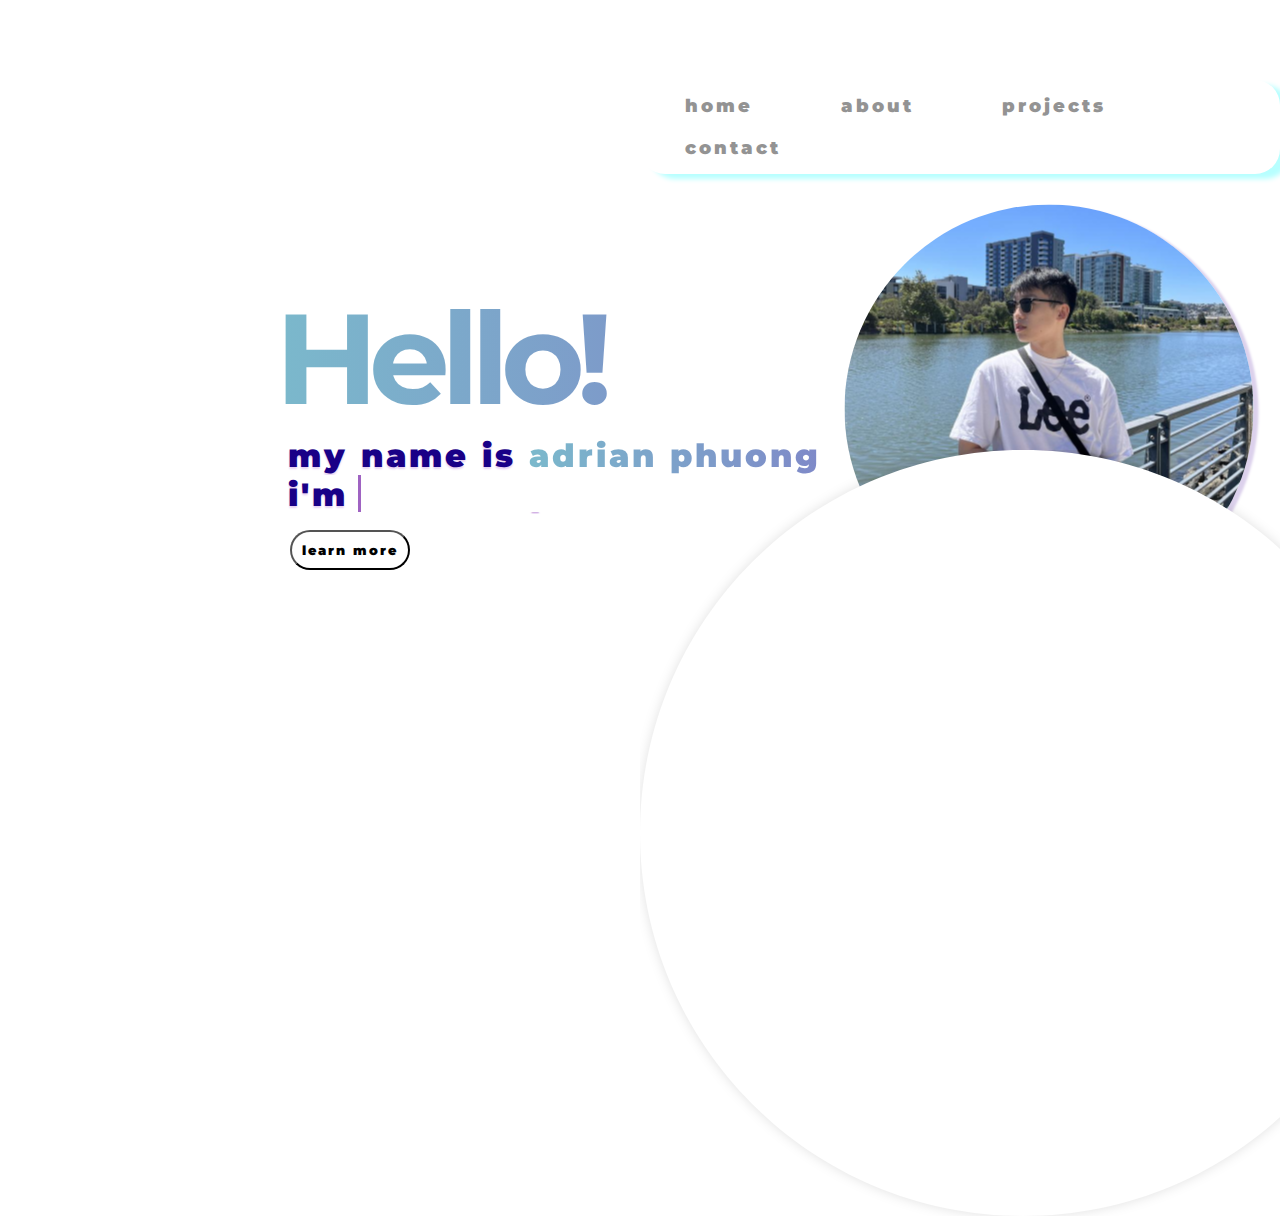
==== index.html @ 2b0066f6 "Portfolio" ====
<!DOCTYPE html>
<html lang="en">
<head>
    <meta charset="UTF-8">
    <meta name="viewport" content="width=device-width, initial-scale=1.0">
    <title>Adrian Phuong • Home</title>
    <link rel="icon" type="image/x-icon" href="assets/websiteLogo.png">
    <link rel="stylesheet" href="style.css">
</head>
<body>
    <img src = "./assets/CIRCLE.png" = class = "circle">
    <div id="grad1">
        <nav>
            <ul id = "sidemenu">
                <li><a href="#">home</a></li>
                <li><a href="about.html">about</a></li>
                <li><a href="projects.html">projects</a></li>
                <li><a href="contact.html">contact</a></li>
            </ul>
        </nav>
    </div>
            <img src = "./assets/IMG_6213.png" = class = "portrait">
            <div class="c">
                <h1 class = "greeting">Hello!</h1>
                <h2>my name is <span>adrian phuong</span></h2>
                <div class="wrapper">
                    <span class="first-text">i'm </span>
                    <ul class="sec-texts">
                        <li><span>a developer.</span></li>
                        <li><span>an artist.</span></li>
                        <li><span>a student.</span></li>
                        <li><span>a human.</span></li>
                    </ul>
                </div>
            <button onclick="window.location.href = 'about.html';">learn more</button>
        </div>
</body>
</html>
---- style.css ----
@import url('https://fonts.googleapis.com/css2?family=DM+Sans:opsz,wght@9..40,600&family=Montserrat:wght@600&display=swap');
* {
    margin: 0;
    padding: 0;
    box-sizing: border-box;
    font-family: "Montserrat", monospace;
}

/* Enable smooth scrolling for the entire page */
html {
    scroll-behavior: smooth;
}

body {
    font-size: 1rem;
}

.c {
    position:absolute;

    top:280px;
}


/* Animation for a circle element */
.circle {
    position: absolute;
    top: 50%;
    left: 50%;
    animation: transitionIN 1s, fadeOut 0.5s 0.5s forwards;
    z-index: 9999;
}

/* Keyframes for the circle animation */
@keyframes transitionIN {
    0% {
        background: #fff;
        border-radius: 100%;
        transform: translate(-50%, -50%) scale(1);
    }
    100% {
        transform: translate(-50%, -50%) scale(0);
    }
}

@keyframes fadeOut {
    0% {
        opacity: 1;
    }
    100% {
        opacity: 0;
        display: none;
    }
}

/* Navigation bar styles */
nav {
    position: absolute;
    align-self:auto;
    top: 80px;
    margin-left: 40rem;
    letter-spacing: 3px;
    font-weight: 900;
    animation: fadeIn 6s, topDown 2s;
    border-radius: 25px;
    background: #fff;
    box-shadow: 10px 5px 5px rgb(183, 255, 255);
    padding: 5px;
}

/* Navigation list item styles */
nav ul li {
    display: inline-block;
    margin-right: 30px;
    margin-left: 30px;
    margin-top: 10px;
    margin-bottom: 10px;
}

/* Navigation links styles */
nav ul li a {
    color: #939393;
    text-decoration: none;
    font-size: 18px;
    transition: transform 0.5s;
    border-radius: 25px;
    background: #ffffff;
    padding: 10px;
    transition: box-shadow 0.5s, color 0.5s;
}

nav ul li a:hover {
    color: #9f63c2;
    box-shadow: 10px 5px 5px rgb(220, 209, 236);
}

/* Portrait image styles */
.portrait {
    scale: 50%;
    margin-left: 40rem;
    border-radius: 50%;
    box-shadow: 10px 5px 5px rgb(220, 209, 236);
    animation: topDown 2s, float 3s infinite alternate, fadeIn 3s;
}

/* Gradient background styles */
#grad1 {
    background-color: #ffffff;
}

/* About page */
#about {
    position: relative;
    padding: 90% 0;
}

.section {
    position: absolute;
    top:8%;
    left: 50%;
    transform: translateX(-50%);
}

.intro {
    margin-top:10rem;
}

/* Greeting text styles */
.greeting {
    --bg-size: 400%;
    --color-one: hsl(194, 44%, 64%);
    --color-two: hsl(263, 48%, 56%);
    letter-spacing: -9px;
    font-weight: 2000;
    margin-left: 17.2rem;
    font-size: clamp(3rem, 25vmin, 8rem);
    background: linear-gradient(
        90deg,
        var(--color-one),
        var(--color-two),
        var(--color-one)
    )
    0 0 / var(--bg-size) 100%;
    color: transparent;
    background-clip: text;
    -webkit-background-clip: text;
    border-right: 5px solid;
    animation: move-bg 8s infinite linear, topDown 2s, fadeIn 3s;
}

/* Small title styles */
.smalltitle {
    --bg-size: 400%;
    --color-one: hsl(194, 44%, 64%);
    --color-two: hsl(263, 48%, 56%);
    letter-spacing: -7px;
    font-weight: bolder;
    text-align: center;
    font-size: clamp(1rem, 13vmin, 8rem);
    background: linear-gradient(
        90deg,
        var(--color-one),
        var(--color-two),
        var(--color-one)
    )
    0 0 / var(--bg-size) 100%;
    color: transparent;
    background-clip: text;
    -webkit-background-clip: text;
    border-right: 5px solid;
    white-space: nowrap;
    animation: move-bg 8s infinite linear, topDown 2s, fadeIn 3s, letterspace 3s alternate;
}

.myself {
    padding-top: 50px;
}

/* Subtitle for Description */
.smallertitle {
    margin-left: 80px;
    margin-right:80px;
    --bg-size: 400%;
    --color-one: hsl(194, 44%, 64%);
    --color-two: hsl(263, 48%, 56%);
    letter-spacing: -4px;
    font-weight: bolder;
    font-size: clamp(1rem, 7vmin, 8rem);
    background: linear-gradient(
        90deg,
        var(--color-one),
        var(--color-two),
        var(--color-one)
    )
    0 0 / var(--bg-size) 100%;
    color: transparent;
    background-clip: text;
    -webkit-background-clip: text;
    white-space: nowrap;
    margin-bottom:15px;
    animation: move-bg 8s infinite linear, topDown 2s, fadeIn 3s;
}

/* Keyframes for letter spacing animation */
@keyframes letterspace {
    0% {
        letter-spacing: -7px;
    }
    50% {
        letter-spacing: 4px;
    }
    100% {
        letter-spacing: -7px;
    }
}

/* Add this CSS to your style.css file */
.description1 {
    margin-left:80px;
    margin-top: 50px;
    display: flex;
    align-items: center;
}

.left-content {
    flex: 1;
    text-align: center;
}

.right-content {
    margin-right: 50px;
    flex: 1;
}


/* Subtitle styles */
.subtitle {
    white-space: nowrap;
    color: #190087;
    animation: topDown 2s, fadeIn 8s;
    display: inline-block;
    margin-top: 10px; /* Adjust as needed */
}

/* Bar container styles */
.barcontainer {
    margin-top: 20px; /* Adjust as needed */
    width: 400px; /* Adjust the width of the bar container */
    opacity: 0;
    background-color: #7921ac;
    border-radius: 100px;
    padding: 10px;
    animation: scaleUp1 2s 2s forwards;
}

/* Skills text styles */
.skills {
    color: white;
    font-weight: bolder;
}

/* Keyframes for scaling animation */
@keyframes scaleUp1 {
    0% {
        opacity: 0;
        width: 0px;
    }
    100% {
        opacity: 1;
        width: 400px;
    }
}

/* Repeat bar container styles for multiple bars */
/* Bar container 2 */
.barcontainer2 {
    margin-top: 20px; /* Adjust as needed */
    width: 300px; /* Adjust the width of the bar container */
    opacity: 0;
    background-color: #7921ac;
    border-radius: 100px;
    padding: 10px;
    animation: scaleUp2 2s 2s forwards;
}

/* Keyframes for scaling animation 2 */
@keyframes scaleUp2 {
    0% {
        opacity: 0;
        width: 0px;
    }
    100% {
        opacity: 1;
        width: 300px;
    }
}

/* Bar container 3 */
.barcontainer3 {
    margin-top: 20px; /* Adjust as needed */
    width: 200px; /* Adjust the width of the bar container */
    opacity: 0;
    background-color: #7921ac;
    border-radius: 100px;
    padding: 10px;
    animation: scaleUp3 2s 2s forwards;
}

/* Keyframes for scaling animation 3 */
@keyframes scaleUp3 {
    0% {
        opacity: 0;
        width: 0px;
    }
    100% {
        opacity: 1;
        width: 200px;
    }
}

/* Bar container 4 */
.barcontainer4 {
    font-size: 10px;
    margin-top: 20px; /* Adjust as needed */
    width: 100px; /* Adjust the width of the bar container */
    opacity: 0;
    background-color: #7921ac;
    border-radius: 100px;
    padding: 10px;
    animation: scaleUp4 2s 2s forwards;
}

/* Keyframes for scaling animation 4 */
@keyframes scaleUp4 {
    0% {
        opacity: 0;
        width: 0px;
    }
    100% {
        opacity: 1;
        width: 100px;
    }
}

/* Paragraph styles */
p {
    white-space: nowrap;
    color: #190087;
    font-size: clamp(1rem, 3vmin, 8rem);
    text-align: center;
    font-weight: 600;
    margin-top: 5%;
    letter-spacing: 5px;
    animation: topDown 2s, fadeIn 6s, scaleIn 2s;
}

/* Underlined text styles */
p u {
    color: #7921ac;
    animation: fadeIn 8s;
}

/* Description style */

.desc {
    margin-left: 80px;
    margin-right:80px;
    margin-top:40px;
    text-align: start;
    letter-spacing: 2px;
    line-height:50px;
}

.desc2 {
    margin-bottom:50px;
    margin-left: 80px;
    margin-right:80px;
    margin-top:40px;
    text-align: start;
    letter-spacing: 2px;
    line-height:50px;
}

.container {
    display: flex;
    justify-content: center;
}

.imgcontainer {
    transform: scale(0.7);
    display: inline-block;
    cursor: pointer;
    transition: transform 1s;
    animation: fadeIn 2s, topDown 2s;
}

.imgcontainer2 {
    transform: scale(0.7);
    display: inline-block;
    cursor: pointer;
    transition: transform 1s;
    animation: fadeIn 2s, topDown 2s;
}




.textcontainer {
    position: absolute;
    top: 5%; /* Position at the top of .imgcontainer */
    right: 0; /* Position at the left of .imgcontainer */
    text-align: end;
    font-size: 22px;
    background-color: rgba(255, 255, 255, 0.7); /* Add a background color or use your preferred style */
    padding: 20px; /* Add padding for spacing */
    transition: transform 1s; /* Add a smooth transition for opacity */
    border-top-left-radius: 40px;
    border-bottom-left-radius: 40px;
    border-top-right-radius: 18px;
}

.textcontainer2 {
    border-bottom-left-radius: 19px;
    border-bottom-right-radius: 19px;
    position: absolute;
    bottom: -20px; /* Position at the top of .imgcontainer */
    width:100%;
    opacity:0;
    text-align: center;
    font-size: 22px;
    background-color: rgba(255, 255, 255, 0.771); /* Add a background color or use your preferred style */
    padding: 20px; /* Add padding for spacing */
    transition: opacity 1s, transform 1s; /* Add a smooth transition for opacity */
}

.imgcontainer:hover .textcontainer2 {
    transform: translateY(-50px);
    opacity: 100%;
}

.imgcontainer2:hover .textcontainer2 {
    transform: translateY(-50px);
    opacity: 100%;
}

.UI {
    box-shadow: 0px 0px 100px #b6a8c2;
    border-radius: 50px;
    transition:0.5s;
}

.UI:hover {
    box-shadow: 0px 0px 70px #beefff;
    transform:translateY(-5px);
}

/* Keyframes for scaling animation */
@keyframes scaleIn {
    from {
        scale: 0%;
    }
    to {
        scale: 100%;
    }
}

/* Keyframes for moving background gradient */
@keyframes move-bg {
    to {
        background-position: var(--bg-size) 0;
    }
}

/* Heading 2 styles */
h2 {
    color: #190087;
    letter-spacing: 3px;
    font-weight: 900;
    font-size: 2em;
    margin-left: 18rem;
    width: 100%;
    text-shadow: 0px 2px 2px #E6D1F2;
    white-space: nowrap;
    overflow: hidden;
    animation: topDown 2s, fadeIn 6s;
}

/* Span inside heading 2 styles */
h2 span {
    --bg-size: 400%;
    --color-one: hsl(194, 44%, 64%);
    --color-two: hsl(263, 48%, 56%);
    letter-spacing: 3px;
    font-weight: 900;
    text-shadow: 0 0 0;
    background: linear-gradient(
        90deg,
        var(--color-one),
        var(--color-two),
        var(--color-one)
    )
    0 0 / var(--bg-size) 100%;
    color: transparent;
    background-clip: text;
    -webkit-background-clip: text;
    animation: move-bg 8s infinite linear;
}

/* Wrapper and secondary texts styles */
.wrapper {
    display: flex;
    text-shadow: 0px 2px 2px #E6D1F2;
}

.wrapper .sec-texts {
    height: 39px;
    line-height: 39px;
    overflow: hidden;
}

/* First text styles */
.wrapper .first-text {
    color: #190087;
    letter-spacing: 3px;
    font-weight: 900;
    font-size: 2em;
    margin-left: 18rem;
    white-space: nowrap;
    overflow: hidden;
    animation: fadeIn 6s, topDown 2s;
}

/* List item styles */
.sec-texts li {
    color: #9f63c2;
    letter-spacing: 3px;
    position: relative;
    top:0px;
    font-weight: 900;
    font-size: 2em;
    padding-left: 10px;
    animation: fadeIn 6s, topDown 2s, rotate 16s steps(4) infinite;
}

/* Keyframes for list item animation */
@keyframes rotate {
    100% {
        top: -155px;
    }
}

/* Span inside list item styles */
.sec-texts li span {
    position: relative;
}

.sec-texts li span::before {
    content: '';
    position: absolute;
    left: 0;
    width: 400px;
    height: 37px;
    background-color: #ffffff;
    border-left: 3px solid;
    animation: cursor 1s infinite alternate, movement 2s infinite alternate, typing 2s;
}

/* Button styles */
button {
    margin-top: 2%;
    position: absolute;
    left: 290px;
    letter-spacing: 2px;
    font-weight: 900;
    animation: fadeIn 6s, topDown 2s;
    border-radius: 25px;
    background: #fff;
    padding: 10px;
    transition: 0.5s;
}

button:hover {
    box-shadow: 10px 5px 5px rgb(183, 255, 255);
    cursor: pointer;
    transform: translateY(-2px);
}

.LinkedIn {
    margin-left:70px;
    box-shadow: 0px 0px 70px #ebdef6;
    background:rgb(255, 255, 255);
    border-radius: 30px;
    padding: 20px;
    font-size: 20px;
    display: inline-block;
    text-decoration: none;
    color: #0077B5; /* LinkedIn's official blue color */
    font-weight: bold;
    transition: 0.5s;
}

.LinkedIn i {
    margin-right: 10px; /* Adjust the spacing between the text and the icon */
}

.LinkedIn:hover {
    color:#beefff;
    transform: translateY(-10px);
}

/* Coding picture styles */
.codingpic {
    width: 80%; /* Adjust the width to your preference */
    max-width: 400px; /* Set a maximum width to prevent overflowing */
    border-radius: 100px;
    box-shadow: 0px 0px 100px #b6a8c2;
    transition: 0.5s;
    animation: fadeIn 6s, topDown 2s;
    margin: 0 auto; /* Center the codingpic */
}

#projects {
    margin-top:15%;
    text-align:center;
    position: relative;
    animation: fadeIn 3s, topDown 2s;
}

.Github {
    display: inline-block; /* or display: inline-flex; */
    box-shadow: 0px 0px 70px #ebdef6;
    background: rgb(255, 255, 255);
    border-radius: 30px;
    padding: 20px;
    font-size: 20px;
    text-decoration: none;
    color: #293841;
    font-weight: bold;
    transition: 0.5s;
}

.Github i {
    margin-right: 10px;
}

.Github:hover {
    transform:translateY(-5px);
    color:#83c5db;
    box-shadow: 0px 0px 70px #beefff;
}

.projectdesc {
    margin-top:25px;
    margin-bottom: 50px;
}

#contact {
    margin-top:180px;
    text-align:center;
    animation: fadeIn 3s, topDown 2s;
}

.contactinfo {
    margin-top:50px;
    padding-left:40px;
    padding-right:40px;
    margin-right:600px;
    margin-left:600px;
    box-shadow: 0px 0px 70px #ebdef6;
    background: rgb(255, 255, 255);
    border-radius: 50px;
    font-size: 20px;
    color: #293841;
    font-weight: bold;
    transition: 0.5s;
}

.buttoncontainer {
    display: flex;
    flex-direction: column; /* Stack buttons vertically */
    align-items: center;
}

.LinkedInButton {
    box-shadow: 0px 0px 70px #ebdef6;
    background:rgb(255, 255, 255);
    border-radius: 30px;
    width:110%;
    padding: 20px;
    font-size: 16px;
    margin-bottom:30px;
    margin-top:30px;
    text-decoration: none;
    color: #0077B5; /* LinkedIn's official blue color */
    font-weight: bold;
    transition: 0.5s;
}

.LinkedInButton:hover {
    transform:translateY(-5px);
    color:#beefff;
    box-shadow: 0px 0px 70px #beefff;
}

.EmailButton {
    box-shadow: 0px 0px 70px #ebdef6;
    background:rgb(255, 255, 255);
    border-radius: 30px;
    width:110%;
    padding: 20px;
    font-size: 20px;
    margin-bottom:30px;
    margin-top:30px;
    text-decoration: none;
    color: #0077B5; /* LinkedIn's official blue color */
    font-weight: bold;
    transition: 0.5s;
}

.EmailButton:hover {
    transform:translateY(-5px);
    color:#beefff;
    box-shadow: 0px 0px 70px #beefff;
}

/* Keyframes for top-down animation */
@keyframes topDown {
    from {
        transform: translateY(-40px);
    }
}

/* Keyframes for floating animation */
@keyframes float {
    from {
        transform: translateY(-20px);
    }
}

/* Keyframes for fade-in animation */
@keyframes fadeIn {
    0% {
        opacity: 0;
    }
    100% {
        opacity: 1;
    }
}

/* Keyframes for cursor animation */
@keyframes cursor {
    50% {
        border-color: transparent;
    }
}

/* Keyframes for movement animation */
@keyframes movement {
    100% {
        left: 100%;
    }
}

/* Keyframes for typing animation */
@keyframes typing {
    from {
        width: 0;
    }
}
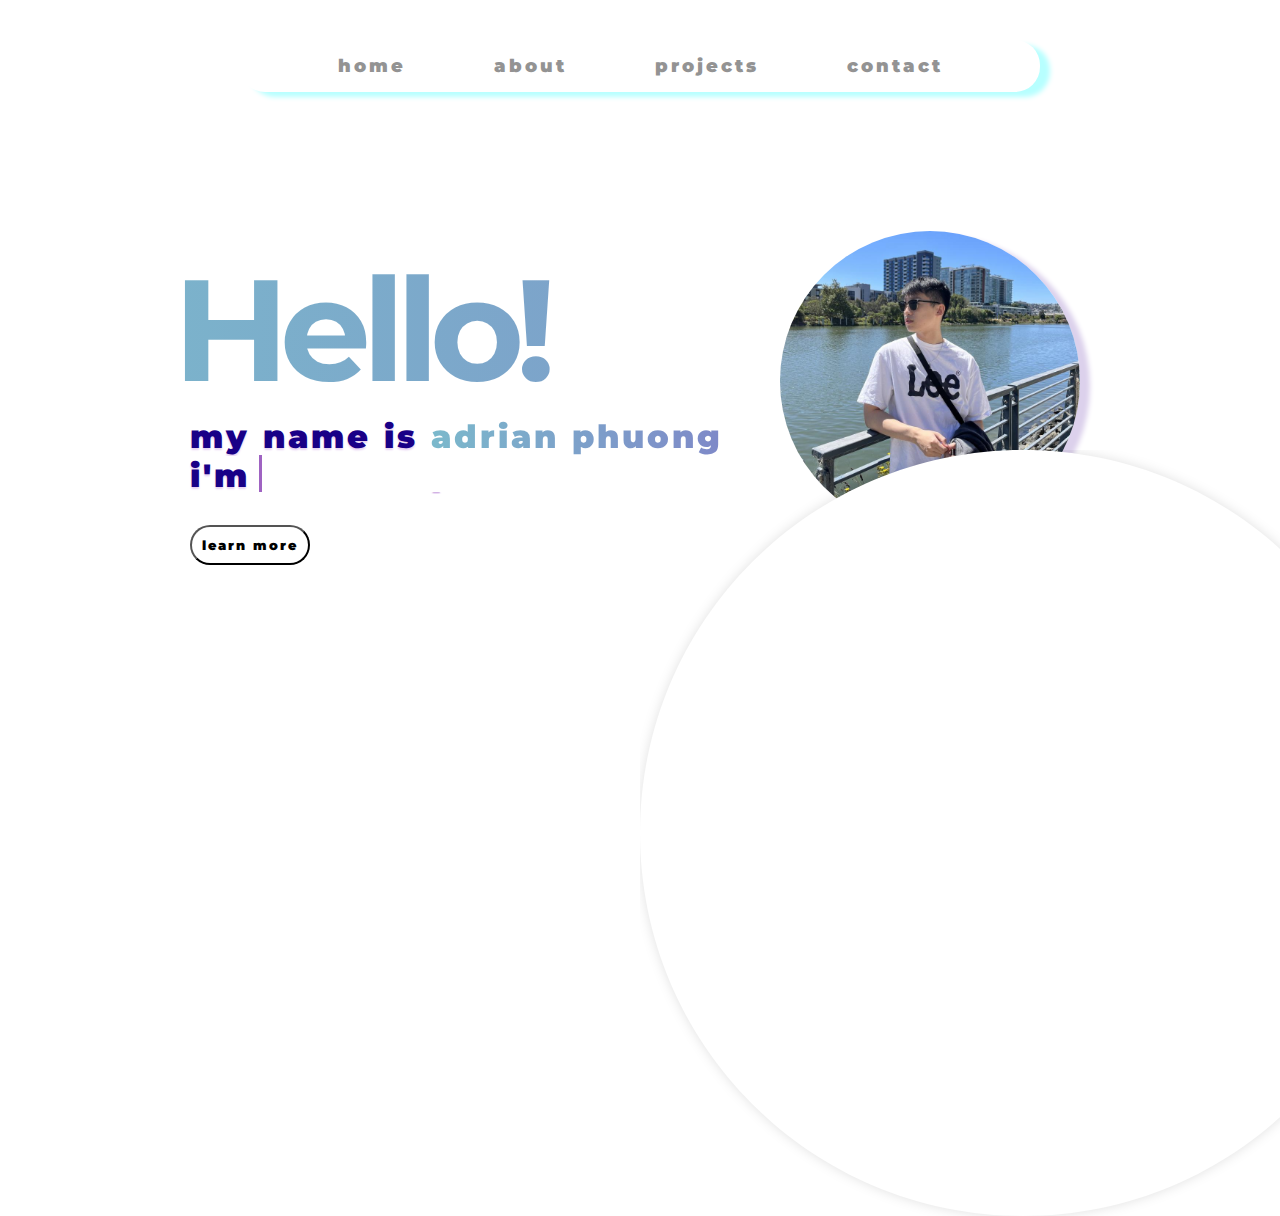
==== commit 3b4eeaf1: "Fixed Scaling Issues on Home and About pages" ====
--- a/index.html
+++ b/index.html
@@ -8,10 +8,10 @@
     <link rel="stylesheet" href="style.css">
 </head>
 <body>
-    <img src = "./assets/CIRCLE.png" = class = "circle">
+    <img src="./assets/CIRCLE.png" class="circle">
     <div id="grad1">
         <nav>
-            <ul id = "sidemenu">
+            <ul id="sidemenu">
                 <li><a href="#">home</a></li>
                 <li><a href="about.html">about</a></li>
                 <li><a href="projects.html">projects</a></li>
@@ -19,20 +19,25 @@
             </ul>
         </nav>
     </div>
-            <img src = "./assets/IMG_6213.png" = class = "portrait">
-            <div class="c">
-                <h1 class = "greeting">Hello!</h1>
-                <h2>my name is <span>adrian phuong</span></h2>
-                <div class="wrapper">
-                    <span class="first-text">i'm </span>
-                    <ul class="sec-texts">
-                        <li><span>a developer.</span></li>
-                        <li><span>an artist.</span></li>
-                        <li><span>a student.</span></li>
-                        <li><span>a human.</span></li>
-                    </ul>
+    <div class="intro">
+        <div class="c">
+            <h1 class="greeting">Hello! <img src="./assets/IMG_6213.png" width="300" height="300" id="portrait" alt = "Portrait"/></h1>
+            <h2>my name is <span>adrian phuong</span></h2>
+            <div class="content-container">
+                <div class="text-container">
+                    <div class="wrapper">
+                        <span class="first-text">i'm</span>
+                        <ul class="sec-texts">
+                            <li><span>a developer.</span></li>
+                            <li><span>an artist.</span></li>
+                            <li><span>a student.</span></li>
+                            <li><span>a human.</span></li>
+                        </ul>
+                        <button class="learn" onclick="window.location.href = 'about.html';">learn more</button>
+                    </div>
                 </div>
-            <button onclick="window.location.href = 'about.html';">learn more</button>
+            </div>
         </div>
+    </div>
 </body>
-</html>+</html>
--- a/style.css
+++ b/style.css
@@ -1,6 +1,6 @@
 @import url('https://fonts.googleapis.com/css2?family=DM+Sans:opsz,wght@9..40,600&family=Montserrat:wght@600&display=swap');
 * {
-    margin: 0;
+    margin: 0 auto;
     padding: 0;
     box-sizing: border-box;
     font-family: "Montserrat", monospace;
@@ -13,12 +13,6 @@
 
 body {
     font-size: 1rem;
-}
-
-.c {
-    position:absolute;
-
-    top:280px;
 }
 
 
@@ -36,7 +30,7 @@
     0% {
         background: #fff;
         border-radius: 100%;
-        transform: translate(-50%, -50%) scale(1);
+        transform: translate(-50%, -50%) scale(2);
     }
     100% {
         transform: translate(-50%, -50%) scale(0);
@@ -55,10 +49,9 @@
 
 /* Navigation bar styles */
 nav {
-    position: absolute;
-    align-self:auto;
-    top: 80px;
-    margin-left: 40rem;
+    text-align:center;
+    margin: 40px auto;
+    width:800px;
     letter-spacing: 3px;
     font-weight: 900;
     animation: fadeIn 6s, topDown 2s;
@@ -94,10 +87,10 @@
     box-shadow: 10px 5px 5px rgb(220, 209, 236);
 }
 
-/* Portrait image styles */
-.portrait {
-    scale: 50%;
-    margin-left: 40rem;
+
+#portrait {
+    text-align:center;
+    margin: -150px 200px;
     border-radius: 50%;
     box-shadow: 10px 5px 5px rgb(220, 209, 236);
     animation: topDown 2s, float 3s infinite alternate, fadeIn 3s;
@@ -108,32 +101,17 @@
     background-color: #ffffff;
 }
 
-/* About page */
-#about {
-    position: relative;
-    padding: 90% 0;
-}
-
-.section {
-    position: absolute;
-    top:8%;
-    left: 50%;
-    transform: translateX(-50%);
-}
-
-.intro {
-    margin-top:10rem;
-}
-
 /* Greeting text styles */
 .greeting {
+    text-align:end;
+    width: 1285px;
+    margin-top: 150px;
     --bg-size: 400%;
     --color-one: hsl(194, 44%, 64%);
     --color-two: hsl(263, 48%, 56%);
     letter-spacing: -9px;
     font-weight: 2000;
-    margin-left: 17.2rem;
-    font-size: clamp(3rem, 25vmin, 8rem);
+    font-size: 9rem;
     background: linear-gradient(
         90deg,
         var(--color-one),
@@ -150,6 +128,7 @@
 
 /* Small title styles */
 .smalltitle {
+    margin: 30px auto;
     --bg-size: 400%;
     --color-one: hsl(194, 44%, 64%);
     --color-two: hsl(263, 48%, 56%);
@@ -169,6 +148,7 @@
     -webkit-background-clip: text;
     border-right: 5px solid;
     white-space: nowrap;
+    margin-top:4%;
     animation: move-bg 8s infinite linear, topDown 2s, fadeIn 3s, letterspace 3s alternate;
 }
 
@@ -178,14 +158,14 @@
 
 /* Subtitle for Description */
 .smallertitle {
-    margin-left: 80px;
-    margin-right:80px;
+    text-align:center;
+    margin: 0 auto;
     --bg-size: 400%;
     --color-one: hsl(194, 44%, 64%);
     --color-two: hsl(263, 48%, 56%);
     letter-spacing: -4px;
     font-weight: bolder;
-    font-size: clamp(1rem, 7vmin, 8rem);
+    font-size: 4em;
     background: linear-gradient(
         90deg,
         var(--color-one),
@@ -197,7 +177,6 @@
     background-clip: text;
     -webkit-background-clip: text;
     white-space: nowrap;
-    margin-bottom:15px;
     animation: move-bg 8s infinite linear, topDown 2s, fadeIn 3s;
 }
 
@@ -216,34 +195,42 @@
 
 /* Add this CSS to your style.css file */
 .description1 {
-    margin-left:80px;
-    margin-top: 50px;
-    display: flex;
-    align-items: center;
+    margin: 0 auto;
+    display:block;
 }
 
 .left-content {
-    flex: 1;
-    text-align: center;
+    display:inline-block;
+    margin-top: 100px;
 }
 
 .right-content {
-    margin-right: 50px;
-    flex: 1;
-}
-
+    margin:0 auto;
+}
+
+.section {
+    margin: 0 auto;
+}
 
 /* Subtitle styles */
 .subtitle {
+    margin: 0 auto;
+    width:100px;
     white-space: nowrap;
     color: #190087;
     animation: topDown 2s, fadeIn 8s;
-    display: inline-block;
     margin-top: 10px; /* Adjust as needed */
+}
+
+.bars {
+    margin: 0 auto;
+    width:100px;
 }
 
 /* Bar container styles */
 .barcontainer {
+    margin-left: 0px;
+    text-align:start;
     margin-top: 20px; /* Adjust as needed */
     width: 400px; /* Adjust the width of the bar container */
     opacity: 0;
@@ -274,6 +261,8 @@
 /* Repeat bar container styles for multiple bars */
 /* Bar container 2 */
 .barcontainer2 {
+    margin-left: 0px;
+    text-align:start;
     margin-top: 20px; /* Adjust as needed */
     width: 300px; /* Adjust the width of the bar container */
     opacity: 0;
@@ -297,6 +286,8 @@
 
 /* Bar container 3 */
 .barcontainer3 {
+    margin-left: 0px;
+    text-align:start;
     margin-top: 20px; /* Adjust as needed */
     width: 200px; /* Adjust the width of the bar container */
     opacity: 0;
@@ -320,9 +311,10 @@
 
 /* Bar container 4 */
 .barcontainer4 {
-    font-size: 10px;
+    margin-left: 0px;
+    text-align:start;
     margin-top: 20px; /* Adjust as needed */
-    width: 100px; /* Adjust the width of the bar container */
+    width: 200px; /* Adjust the width of the bar container */
     opacity: 0;
     background-color: #7921ac;
     border-radius: 100px;
@@ -338,18 +330,18 @@
     }
     100% {
         opacity: 1;
-        width: 100px;
+        width: 200px;
     }
 }
 
 /* Paragraph styles */
 p {
+    margin: 50px auto;
     white-space: nowrap;
     color: #190087;
-    font-size: clamp(1rem, 3vmin, 8rem);
+    font-size: 1.5em;
     text-align: center;
-    font-weight: 600;
-    margin-top: 5%;
+    font-weight: 900;
     letter-spacing: 5px;
     animation: topDown 2s, fadeIn 6s, scaleIn 2s;
 }
@@ -363,87 +355,80 @@
 /* Description style */
 
 .desc {
-    margin-left: 80px;
-    margin-right:80px;
-    margin-top:40px;
-    text-align: start;
+    margin:40px auto;
+    text-align: center;
     letter-spacing: 2px;
     line-height:50px;
 }
 
 .desc2 {
-    margin-bottom:50px;
-    margin-left: 80px;
-    margin-right:80px;
-    margin-top:40px;
-    text-align: start;
+    margin:40px auto;
+    text-align: center;
     letter-spacing: 2px;
     line-height:50px;
 }
 
 .container {
-    display: flex;
-    justify-content: center;
+    text-align:center;
+    height:300px;
+    margin-bottom:80px;
+    margin-top:80px;
 }
 
 .imgcontainer {
-    transform: scale(0.7);
-    display: inline-block;
+    display:inline-block;
+    width: 300px;
+    height:300px;
+    margin-right:100px;
     cursor: pointer;
-    transition: transform 1s;
     animation: fadeIn 2s, topDown 2s;
 }
 
 .imgcontainer2 {
-    transform: scale(0.7);
-    display: inline-block;
+    display:inline-block;
+    width: 300px;
+    height:300px;
+    margin-left:100px;
     cursor: pointer;
-    transition: transform 1s;
     animation: fadeIn 2s, topDown 2s;
 }
 
-
-
-
 .textcontainer {
-    position: absolute;
-    top: 5%; /* Position at the top of .imgcontainer */
-    right: 0; /* Position at the left of .imgcontainer */
-    text-align: end;
-    font-size: 22px;
+    text-align: center;
+    font-size: 14px;
     background-color: rgba(255, 255, 255, 0.7); /* Add a background color or use your preferred style */
     padding: 20px; /* Add padding for spacing */
     transition: transform 1s; /* Add a smooth transition for opacity */
-    border-top-left-radius: 40px;
-    border-bottom-left-radius: 40px;
-    border-top-right-radius: 18px;
+    transform: translateY(-300px);
+    width:230px;
+    border-radius:30px;
 }
 
 .textcontainer2 {
     border-bottom-left-radius: 19px;
     border-bottom-right-radius: 19px;
-    position: absolute;
-    bottom: -20px; /* Position at the top of .imgcontainer */
     width:100%;
     opacity:0;
     text-align: center;
-    font-size: 22px;
+    font-size: 12px;
+    transform: translateY(-150px);
     background-color: rgba(255, 255, 255, 0.771); /* Add a background color or use your preferred style */
     padding: 20px; /* Add padding for spacing */
     transition: opacity 1s, transform 1s; /* Add a smooth transition for opacity */
 }
 
 .imgcontainer:hover .textcontainer2 {
-    transform: translateY(-50px);
+    transform: translateY(-150px);
     opacity: 100%;
 }
 
 .imgcontainer2:hover .textcontainer2 {
-    transform: translateY(-50px);
+    transform: translateY(-150px);
     opacity: 100%;
 }
 
 .UI {
+    margin: 0 auto;
     box-shadow: 0px 0px 100px #b6a8c2;
     border-radius: 50px;
     transition:0.5s;
@@ -473,12 +458,11 @@
 
 /* Heading 2 styles */
 h2 {
+    width:900px;
     color: #190087;
     letter-spacing: 3px;
     font-weight: 900;
     font-size: 2em;
-    margin-left: 18rem;
-    width: 100%;
     text-shadow: 0px 2px 2px #E6D1F2;
     white-space: nowrap;
     overflow: hidden;
@@ -508,37 +492,40 @@
 
 /* Wrapper and secondary texts styles */
 .wrapper {
-    display: flex;
+    width:900px;
     text-shadow: 0px 2px 2px #E6D1F2;
 }
 
 .wrapper .sec-texts {
+    display:inline-block;
+    margin: -7px auto;
+    padding-right:500px;
     height: 39px;
-    line-height: 39px;
     overflow: hidden;
+    animation: fadeIn 6s, topDown 2s;
 }
 
 /* First text styles */
 .wrapper .first-text {
+    display:inline-block;
+    margin:0px auto;
+    padding-right:5px;
     color: #190087;
     letter-spacing: 3px;
     font-weight: 900;
     font-size: 2em;
-    margin-left: 18rem;
-    white-space: nowrap;
-    overflow: hidden;
     animation: fadeIn 6s, topDown 2s;
 }
 
 /* List item styles */
 .sec-texts li {
+    margin:0px auto;
     color: #9f63c2;
     letter-spacing: 3px;
     position: relative;
     top:0px;
     font-weight: 900;
     font-size: 2em;
-    padding-left: 10px;
     animation: fadeIn 6s, topDown 2s, rotate 16s steps(4) infinite;
 }
 
@@ -549,27 +536,22 @@
     }
 }
 
-/* Span inside list item styles */
-.sec-texts li span {
-    position: relative;
-}
-
+/* hide bar (developer,artist,student,human) */
 .sec-texts li span::before {
+    margin:0px auto;
     content: '';
     position: absolute;
     left: 0;
-    width: 400px;
+    width: 300px;
     height: 37px;
     background-color: #ffffff;
     border-left: 3px solid;
     animation: cursor 1s infinite alternate, movement 2s infinite alternate, typing 2s;
 }
-
 /* Button styles */
-button {
-    margin-top: 2%;
-    position: absolute;
-    left: 290px;
+.learn {
+    display:inline;
+    margin:30px auto;
     letter-spacing: 2px;
     font-weight: 900;
     animation: fadeIn 6s, topDown 2s;
@@ -579,24 +561,34 @@
     transition: 0.5s;
 }
 
-button:hover {
+.buttoncontainer {
+    display: flex;
+    flex-direction: column; /* Stack buttons vertically */
+    align-items: center;
+}
+
+.learn:hover {
     box-shadow: 10px 5px 5px rgb(183, 255, 255);
     cursor: pointer;
     transform: translateY(-2px);
 }
 
 .LinkedIn {
-    margin-left:70px;
+    text-align:center;  
+    margin: auto;
+    display:block;
     box-shadow: 0px 0px 70px #ebdef6;
     background:rgb(255, 255, 255);
     border-radius: 30px;
     padding: 20px;
     font-size: 20px;
-    display: inline-block;
     text-decoration: none;
     color: #0077B5; /* LinkedIn's official blue color */
     font-weight: bold;
     transition: 0.5s;
+    animation: fadeIn 3s;
+    width:300px;
+    margin-bottom:80px;
 }
 
 .LinkedIn i {
@@ -608,21 +600,26 @@
     transform: translateY(-10px);
 }
 
+.codingcontainer {
+    margin:0 auto;
+    background-color:black;
+    width:900px;
+    height:0px;
+}
+
 /* Coding picture styles */
 .codingpic {
-    width: 80%; /* Adjust the width to your preference */
+    margin: 0 0;
     max-width: 400px; /* Set a maximum width to prevent overflowing */
     border-radius: 100px;
     box-shadow: 0px 0px 100px #b6a8c2;
     transition: 0.5s;
     animation: fadeIn 6s, topDown 2s;
-    margin: 0 auto; /* Center the codingpic */
 }
 
 #projects {
-    margin-top:15%;
+    margin-top:10%;
     text-align:center;
-    position: relative;
     animation: fadeIn 3s, topDown 2s;
 }
 
@@ -655,41 +652,18 @@
 }
 
 #contact {
-    margin-top:180px;
+    margin-top:10%;
     text-align:center;
     animation: fadeIn 3s, topDown 2s;
-}
-
-.contactinfo {
-    margin-top:50px;
-    padding-left:40px;
-    padding-right:40px;
-    margin-right:600px;
-    margin-left:600px;
-    box-shadow: 0px 0px 70px #ebdef6;
-    background: rgb(255, 255, 255);
-    border-radius: 50px;
-    font-size: 20px;
-    color: #293841;
-    font-weight: bold;
-    transition: 0.5s;
-}
-
-.buttoncontainer {
-    display: flex;
-    flex-direction: column; /* Stack buttons vertically */
-    align-items: center;
 }
 
 .LinkedInButton {
     box-shadow: 0px 0px 70px #ebdef6;
     background:rgb(255, 255, 255);
     border-radius: 30px;
-    width:110%;
     padding: 20px;
     font-size: 16px;
     margin-bottom:30px;
-    margin-top:30px;
     text-decoration: none;
     color: #0077B5; /* LinkedIn's official blue color */
     font-weight: bold;
@@ -706,11 +680,9 @@
     box-shadow: 0px 0px 70px #ebdef6;
     background:rgb(255, 255, 255);
     border-radius: 30px;
-    width:110%;
     padding: 20px;
-    font-size: 20px;
+    font-size: 16px;
     margin-bottom:30px;
-    margin-top:30px;
     text-decoration: none;
     color: #0077B5; /* LinkedIn's official blue color */
     font-weight: bold;
